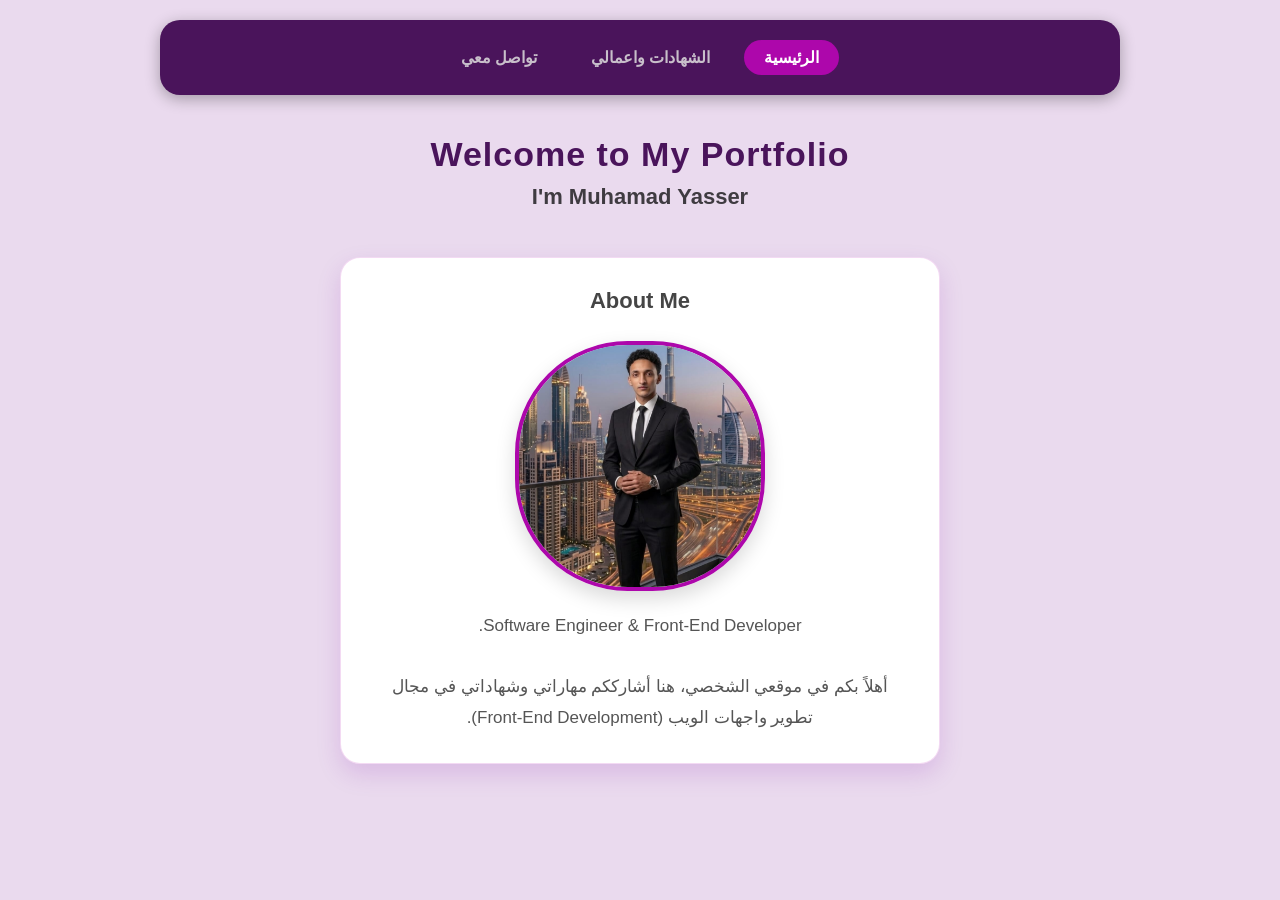
==== index.html @ 4366224f "Add files via upload" ====
<!DOCTYPE html>
<html lang="ar">
<head>
    <meta charset="UTF-8">
    <meta name="viewport" content="width=device-width, initial-scale=1.0">
    <title>Muhamad Yasser | Home</title>
    <link rel="stylesheet" href="css1.css">
</head>
<!DOCTYPE html>
<html lang="ar" dir="rtl">
<head>
    <meta charset="UTF-8">
    <meta name="viewport" content="width=device-width, initial-scale=1.0">
    <title>Muhamad Yasser - الرئيسية</title>
    <link rel="stylesheet" href="style.css">
</head>
<body>

    <nav class="navbar">
        <a href="index.html" class="active">الرئيسية</a>
        <a href="certificates.html">الشهادات واعمالي</a>
        <a href="contact.html">تواصل معي</a>
    </nav>

    <header>
        <h1>Welcome to My Portfolio</h1>
        <h3>I'm Muhamad Yasser</h3>
    </header>

    <main>
        <section class="section-card">
            <h3>About Me</h3>
            <div class="media-container" id="img-gemi">
                <!-- الصورة هنا متظبطة ومستحيل تاكل الشاشة بعد تظبيط الـ CSS -->
                <img src="company.jpeg" alt="My Image" title="Muhamad Yasser">
            </div>
            <p class="bio-text">
                Software Engineer & Front-End Developer.
                <br><br>
                أهلاً بكم في موقعي الشخصي، هنا أشارككم مهاراتي وشهاداتي في مجال تطوير واجهات الويب (Front-End Development).
            </p>
        </section> 
    </main>

</body>
</html>
---- css1.css ----
/* ------------------------------------------------------------- */
/* 1. تصفير المسافات الأساسي وتنسيق الـ Layout */
/* ------------------------------------------------------------- */
* {
    box-sizing: border-box;
    margin: 0;
    padding: 0;
}

body {
    background-color: rgb(234, 218, 238); /* خلفية مريحة للعين ومتناسقة مع درجات البنفسجي */
    padding-bottom: 50px;
    font-family: 'Segoe UI', Tahoma, Geneva, Verdana, sans-serif;
    color: #333333; /* خليت لون النص الأساسي غامق لأن الخلفية فاتحة عشان يظهر بوضوح */
}

/* ------------------------------------------------------------- */
/* 2. 🧭 تنسيق شريط التنقل (Navbar) */
/* ------------------------------------------------------------- */
.navbar {
    background-color: rgb(74, 20, 91);
    display: flex;
    justify-content: center;
    padding: 20px 0;
    width: 75%;
    height: auto;
    margin: 20px auto auto auto;
    border-radius: 20px;
    box-shadow: 0px 4px 15px rgba(0, 0, 0, 0.3);
    position: sticky; 
    top: 20px;
    z-index: 100;
}

.navbar a {
    color: #c8bfca;
    text-decoration: none;
    padding: 8px 20px;
    margin: 0 7px;
    font-size: 16px;
    font-weight: bold;
    border-radius: 20px;
    transition: 0.3s ease;
    display: inline-block; 
}

.navbar a:hover, .navbar a.active {
    color: #ffffff;
    background-color: rgb(173, 7, 171);
}

@media (max-width: 600px) {
    .navbar {
        width: 95%; 
        padding: 10px; 
        flex-wrap: wrap; 
        gap: 8px; 
    }

    .navbar a {
        padding: 6px 12px; 
        font-size: 14px; 
    }
}

/* ------------------------------------------------------------- */
/* 3. 📝 العناوين والهيدر */
/* ------------------------------------------------------------- */
header {
    text-align: center;
    margin: 40px 0;
    color: rgb(74, 20, 91); /* تلوين الهيدر ليتناسق مع التصميم */
}

h1 {
    font-size: 34px;
    margin-bottom: 10px;
    letter-spacing: 1px;
}

h3 {
    color: rgba(0, 0, 0, 0.73);
    font-size: 22px;
    padding-bottom: 7px;
    text-align: center;
}

/* ------------------------------------------------------------- */
/* 4. 🧱 تنظيم الكروت الكبيرة في الصفحات */
/* ------------------------------------------------------------- */
.section-card {
    background-color: rgb(255, 255, 255); /* خلفية بيضاء للكروت لراحة العين والتباين */
    width: 70%;
    max-width: 600px;
    margin: 30px auto;
    padding: 30px;
    border-radius: 20px;
    box-shadow: 0px 10px 25px rgba(121, 5, 167, 0.15);
    border: 1px solid rgba(173, 7, 171, 0.15);
    transition: transform 0.3s ease, box-shadow 0.3s ease;
}

.section-card:hover {
    transform: translateY(-8px); 
    box-shadow: 0px 15px 30px rgba(121, 5, 167, 0.25);
}

.section-cards {
    display: block;
    background-color: #f7ebfc;
    border: 1px solid rgb(173, 7, 171);
    color: rgb(74, 20, 91);
    border-radius: 20px;
    text-align: center;
    margin: 24px auto;
    width: 70%;
    max-width: 600px;
    padding: 20px;
}

.section-cards p {
    padding-top: 10px;
    font-weight: bold;
    font-size: 16px;
}

#imp {
    background-color: rgb(74, 20, 91);
    color: #ffffff;
    width: 140px;
    margin: auto;
    border-radius: 20px;
    padding: 10px;
    font-size: 16px;
}

#h3 {
    background-color: rgb(50, 9, 63);
    color: white;
    width: 60%;
    max-width: 400px;
    margin: 30px auto;
    border-radius: 20px;
    padding: 15px 0;
    text-align: center;
}

#h3 h3 {
    color: white;
}

/* ------------------------------------------------------------- */
/* 5. 📸 حل مشكلة الصور وتنسيق الميديا السليم */
/* ------------------------------------------------------------- */
.media-container {
    display: flex;
    justify-content: center;
    gap: 15px;
    flex-wrap: wrap; /* تضمن نزول الصور تحت بعضها في الشاشات الصغيرة */
    margin: 20px 0;
}

.works
{
    background: 
    linear-gradient(to right,rgba(82, 12, 101, 0.537) , #ffffff21 ),
    url('Screenshot\ 2026-07-15\ 051820.png');
    width: 90%;
    height: 500px;
    background-position: center top;
}
.works:hover
{
    background-image: linear-gradient(to right ,rgba(81, 12, 101, 0) ,  transition)
    url'Screenshot\ 2026-07-15\ 051820.png'()
    ;
    opacity: 0.9;
    transition: 0.4s ease;
    transform: scale(1.02);
}

/* الصورة في الهوم */
#img-gemi img {
    width: 100%;
    max-width: 250px; /* تحجيم صورة البروفايل الشخصية لتبدو ممتازة */
    height: 250px;
    object-fit: cover; /* تحافظ على أبعاد الصورة بدون مط */
    position: center center;
    border-radius: 45%; /* شكل دائري رائع جداً لصور الـ About Me */
    border: 4px solid rgb(173, 7, 171);
    box-shadow: 0px 8px 20px rgba(0, 0, 0, 0.15);
}

/* صور الشهادات */
.media-container img {
    width: 100%;
    max-width: 240px; /* جعل كروت الشهادات متناسقة وبحجم مناسب جداً للاب والتابلت */
    height: auto;
    border-radius: 12px;
    border: 3px solid rgb(173, 7, 171);
    box-shadow: 0px 5px 15px rgba(0, 0, 0, 0.1);
    transition: transform 0.3s ease;
}

.media-container img:hover {
    transform: scale(1.05); /* تكبير بسيط وجميل للشهادة عند مرور الماوس */
}

.bio-text {
    text-align: center;
    line-height: 1.8;
    margin-top: 20px;
    color: #555555;
    font-size: 17px;
}

/* ------------------------------------------------------------- */
/* 6. 🛠️ قسم المهارات الجديد (البديل المفيد والذكي للفورم) */
/* ------------------------------------------------------------- */
.skills-grid {
    display: grid;
    grid-template-columns: repeat(auto-fit, minmax(110px, 1fr));
    gap: 15px;
    margin-top: 25px;
}

.skill-tag {
    background-color: #f1e6f5;
    color: rgb(74, 20, 91);
    padding: 12px;
    border-radius: 12px;
    font-weight: bold;
    font-size: 14px;
    transition: all 0.3s ease;
    border: 1px solid rgba(173, 7, 171, 0.2);
}

.skill-tag:hover {
    background-color: rgb(173, 7, 171);
    color: #ffffff;
    transform: translateY(-5px);
}

/* ------------------------------------------------------------- */
/* 7. 🌐 أزرار السوشيال ميديا الجديدة */
/* ------------------------------------------------------------- */
/* 🌐 تعديل حاوية أزرار السوشيال ميديا */
.social-links {
    display: flex;
    justify-content: center;
    align-items: center;
    gap: 10px; /* قللنا المسافة شوية عشان نكسب مساحة */
    flex-wrap: wrap; /* عشان لو الشاشة صغرت جداً ينزلوا بنظام */
    margin-top: 20px;
    width: 100%;
}

/* 🔘 زرار السوشيال ميديا بعد تعديل خواص الانكماش والمساحة */
.social-btn {
    text-decoration: none;
    color: white;
    padding: 10px 16px; /* قللنا الـ padding الجانبي من 25 لـ 16 عشان الزرار يلم نفسه ويقعد جنب إخواته */
    border-radius: 20px;
    font-size: 13px; /* صغرنا الخط سنة بسيطة جداً عشان الـ Fit */
    font-weight: bold;
    transition: 0.3s ease;
    
    display: inline-flex;
    align-items: center;
    gap: 6px; 
    
    /* 👈 السطرين دول بيمنعوا الزرار إنه يتشوه أو ينكمش كلامه */
    flex-shrink: 1; 
    white-space: nowrap; 
}

.facebook { background-color: #1877f2;}
.facebook:hover { background-color: #145dbf; }

.Instgram { background: linear-gradient(45deg, #405de6, #5851db, #833ab4, #c13584, #e1306c, #fd1d1d); }
.Instgram:hover { opacity: 0.8; }

.whatsapp { background-color: #25d366; }
.whatsapp:hover { background-color: #1ebd56; }

.Github{ background-color: rgba(0, 0, 0, 0.87);}
.Github:hover{ background-color: rgb(0, 0, 0);}

/* ------------------------------------------------------------- */
/* 9. 🚀 كارت "مشاريع قادمة" */
/* ------------------------------------------------------------- */

#sec-work
{
    width: 100%;
}

.project-tech span{
    display: flex;
    justify-content: center;
    align-items: center;
    background-color: #a33be8;
    margin: 12px 10px;
    border-radius: 10px;
    padding: 4px;
}
.project-links span
{
    display: inline-block;
    width: 100%;
    background: linear-gradient(to right,rgba(128, 0, 128, 0.594),rgba(255, 0, 0, 0.55),rgba(0, 0, 255, 0.518));
    text-decoration: none;
    margin: 7px auto;
    text-align: center;
    padding: 7px 0;
    border-radius: 14px;
}

.project-links span:hover , .project-tech span:hover
{
    cursor: pointer;
    transform: scale(1.05);
    transition: .4s ease;
}

.single-project-img-wrapper img
{
 background: 
    linear-gradient(to right,rgba(82, 12, 101, 0.537) , #ffffff21 ),
    url('Screenshot\ 2026-07-15\ 051820.png');
    width: 100%;
    aspect-ratio: 16 / 6;   /* بدل height: 500px الثابت */
    background-position: center top;
    background-size: cover;
    border: 3px solid rgb(237, 108, 222);
    border-radius: 10px;
}

#h33,#h33::after
{
    content: ' :';
    margin-top:15px;
}

.coming-soon-card {
    margin-top: 20px;
    padding: 20px;
    text-align: center;
    background-color: #f7ebfc;
    border: 2px dashed rgba(173, 7, 171, 0.4);
    border-radius: 15px;
    color: rgb(74, 20, 91);
    font-weight: bold;
    transition: 0.3s ease;
}

.coming-soon-card:hover {
    background-color: #f1e0f7;
    border-color: rgb(173, 7, 171);
}
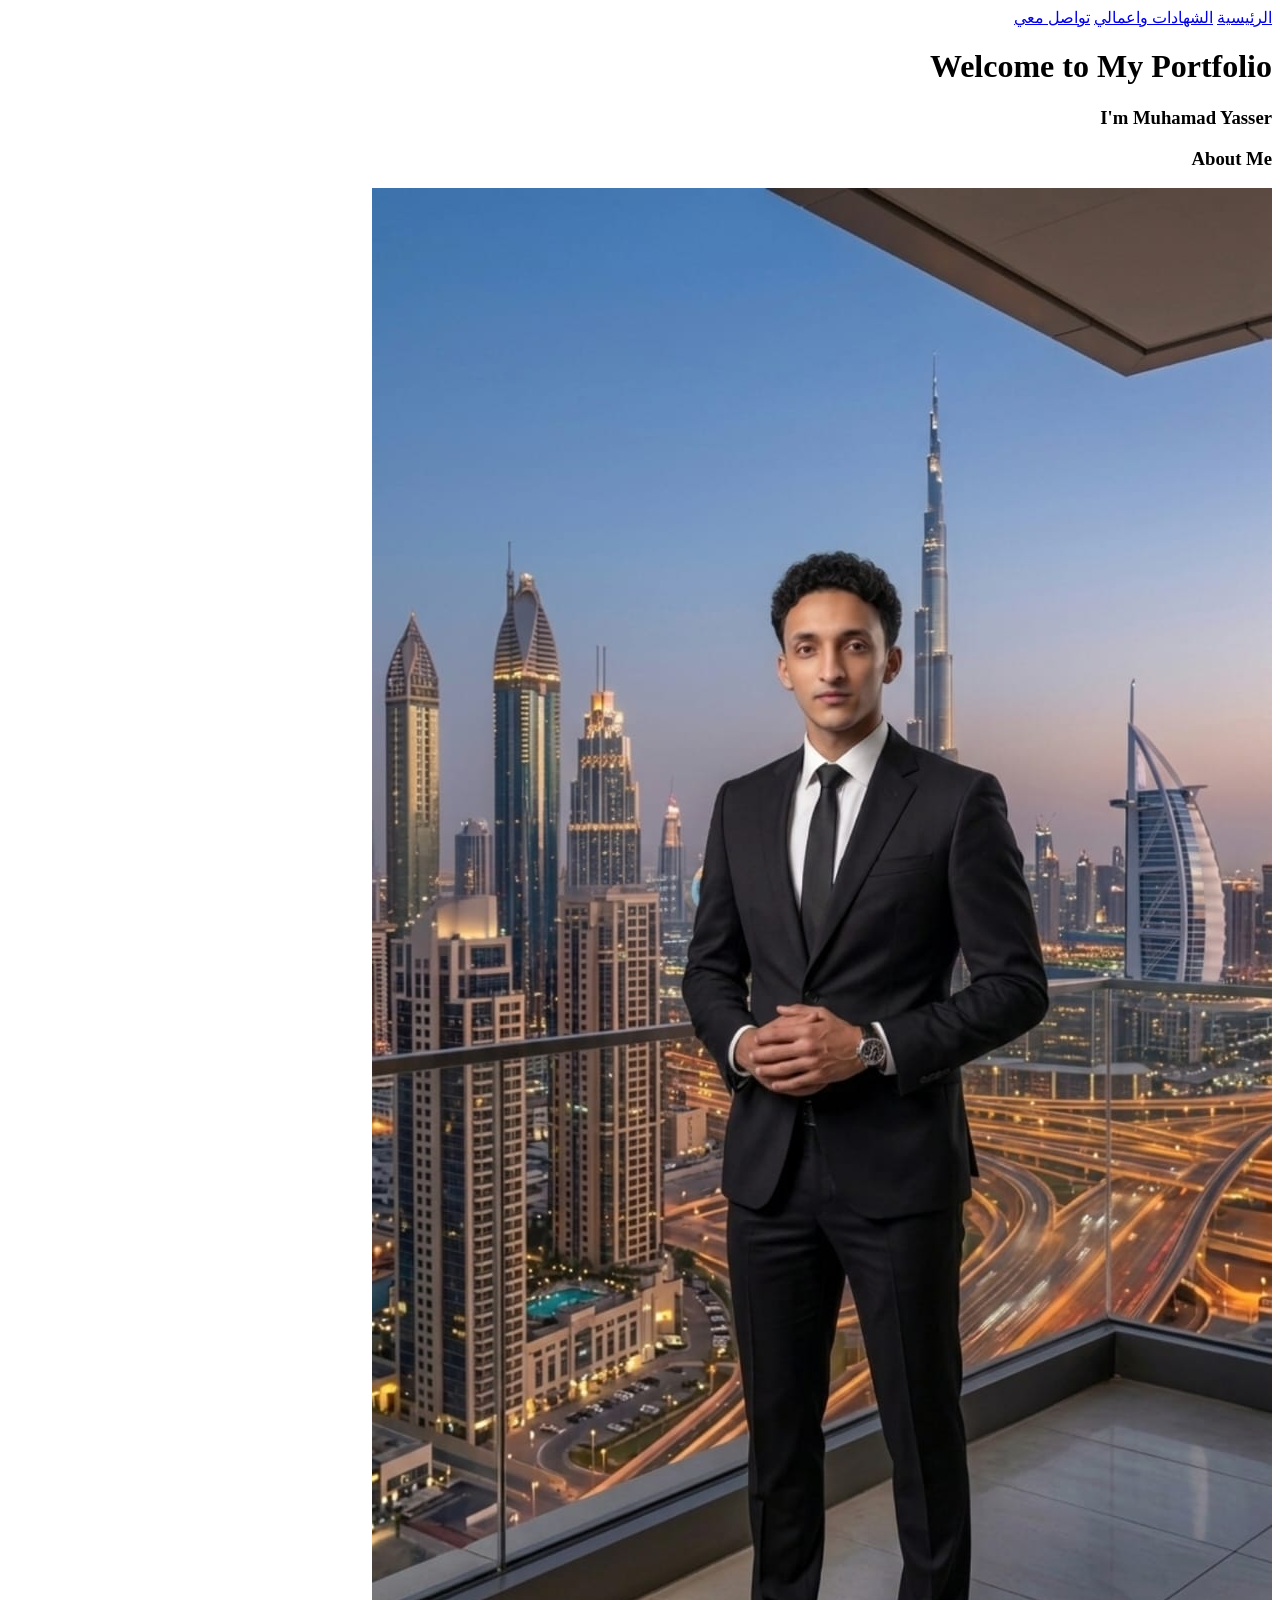
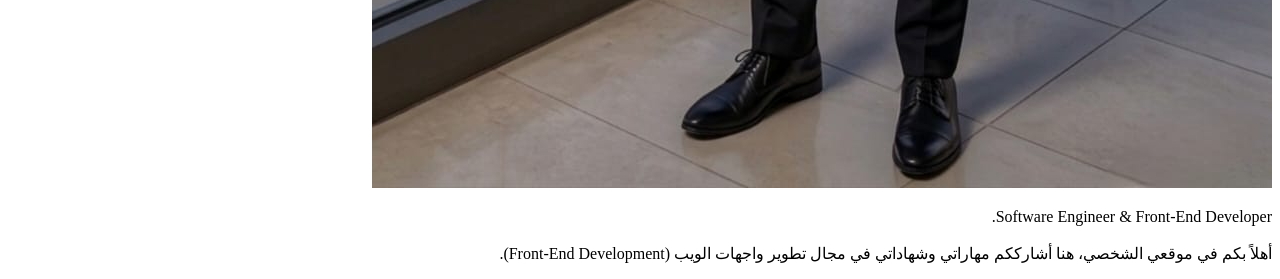
==== commit 87be3711: "index.html" ====
--- a/index.html
+++ b/index.html
@@ -1,11 +1,4 @@
-<!DOCTYPE html>
-<html lang="ar">
-<head>
-    <meta charset="UTF-8">
-    <meta name="viewport" content="width=device-width, initial-scale=1.0">
-    <title>Muhamad Yasser | Home</title>
-    <link rel="stylesheet" href="css1.css">
-</head>
+
 <!DOCTYPE html>
 <html lang="ar" dir="rtl">
 <head>
@@ -43,4 +36,4 @@
     </main>
 
 </body>
-</html>+</html>
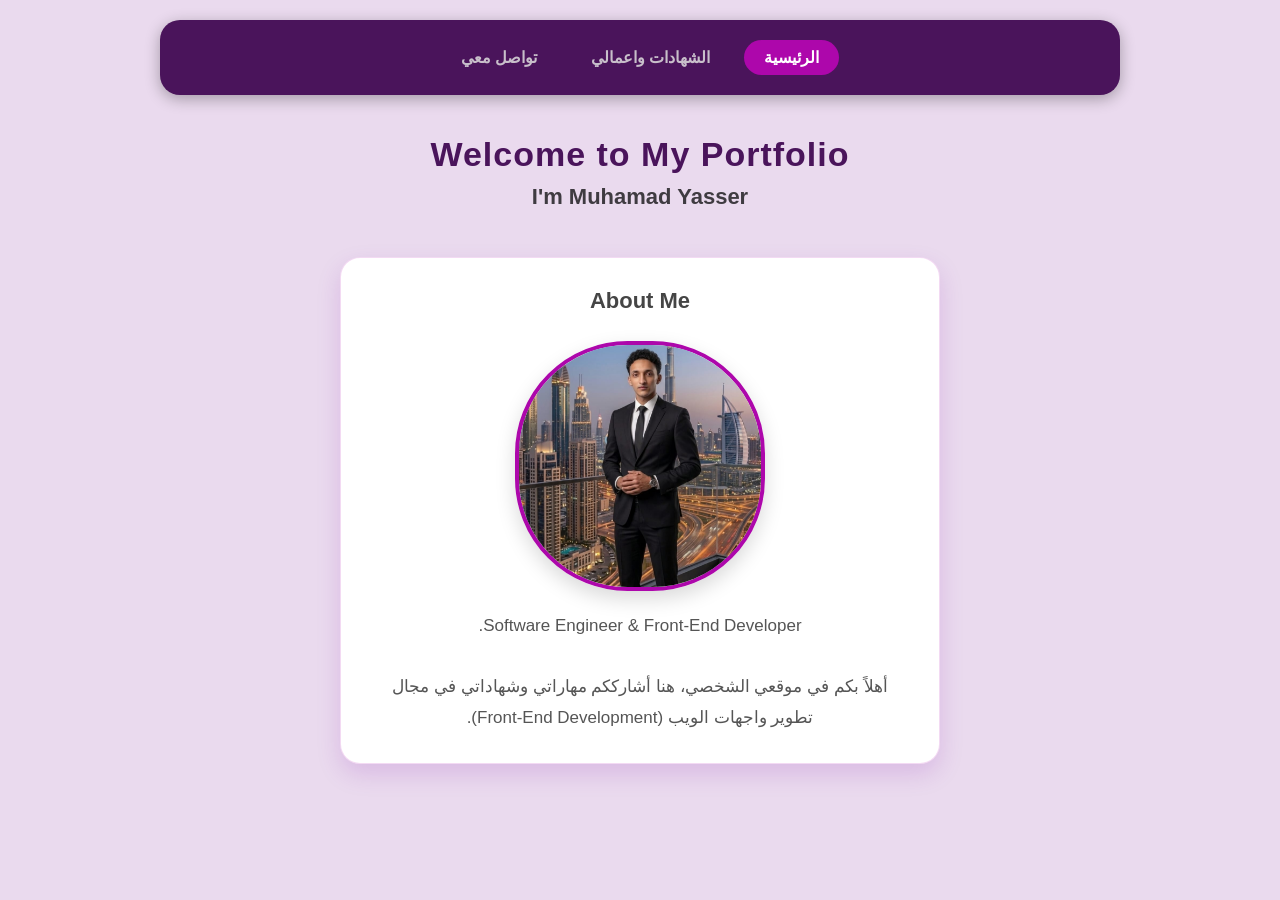
==== commit e4f797c6: "index.html" ====
--- a/index.html
+++ b/index.html
@@ -5,7 +5,7 @@
     <meta charset="UTF-8">
     <meta name="viewport" content="width=device-width, initial-scale=1.0">
     <title>Muhamad Yasser - الرئيسية</title>
-    <link rel="stylesheet" href="style.css">
+    <link rel="stylesheet" href="css1.css">
 </head>
 <body>
 
--- a/css1.css
+++ b/css1.css
@@ -0,0 +1,360 @@
+/* ------------------------------------------------------------- */
+/* 1. تصفير المسافات الأساسي وتنسيق الـ Layout */
+/* ------------------------------------------------------------- */
+* {
+    box-sizing: border-box;
+    margin: 0;
+    padding: 0;
+}
+
+body {
+    background-color: rgb(234, 218, 238); /* خلفية مريحة للعين ومتناسقة مع درجات البنفسجي */
+    padding-bottom: 50px;
+    font-family: 'Segoe UI', Tahoma, Geneva, Verdana, sans-serif;
+    color: #333333; /* خليت لون النص الأساسي غامق لأن الخلفية فاتحة عشان يظهر بوضوح */
+}
+
+/* ------------------------------------------------------------- */
+/* 2. 🧭 تنسيق شريط التنقل (Navbar) */
+/* ------------------------------------------------------------- */
+.navbar {
+    background-color: rgb(74, 20, 91);
+    display: flex;
+    justify-content: center;
+    padding: 20px 0;
+    width: 75%;
+    height: auto;
+    margin: 20px auto auto auto;
+    border-radius: 20px;
+    box-shadow: 0px 4px 15px rgba(0, 0, 0, 0.3);
+    position: sticky; 
+    top: 20px;
+    z-index: 100;
+}
+
+.navbar a {
+    color: #c8bfca;
+    text-decoration: none;
+    padding: 8px 20px;
+    margin: 0 7px;
+    font-size: 16px;
+    font-weight: bold;
+    border-radius: 20px;
+    transition: 0.3s ease;
+    display: inline-block; 
+}
+
+.navbar a:hover, .navbar a.active {
+    color: #ffffff;
+    background-color: rgb(173, 7, 171);
+}
+
+@media (max-width: 600px) {
+    .navbar {
+        width: 95%; 
+        padding: 10px; 
+        flex-wrap: wrap; 
+        gap: 8px; 
+    }
+
+    .navbar a {
+        padding: 6px 12px; 
+        font-size: 14px; 
+    }
+}
+
+/* ------------------------------------------------------------- */
+/* 3. 📝 العناوين والهيدر */
+/* ------------------------------------------------------------- */
+header {
+    text-align: center;
+    margin: 40px 0;
+    color: rgb(74, 20, 91); /* تلوين الهيدر ليتناسق مع التصميم */
+}
+
+h1 {
+    font-size: 34px;
+    margin-bottom: 10px;
+    letter-spacing: 1px;
+}
+
+h3 {
+    color: rgba(0, 0, 0, 0.73);
+    font-size: 22px;
+    padding-bottom: 7px;
+    text-align: center;
+}
+
+/* ------------------------------------------------------------- */
+/* 4. 🧱 تنظيم الكروت الكبيرة في الصفحات */
+/* ------------------------------------------------------------- */
+.section-card {
+    background-color: rgb(255, 255, 255); /* خلفية بيضاء للكروت لراحة العين والتباين */
+    width: 70%;
+    max-width: 600px;
+    margin: 30px auto;
+    padding: 30px;
+    border-radius: 20px;
+    box-shadow: 0px 10px 25px rgba(121, 5, 167, 0.15);
+    border: 1px solid rgba(173, 7, 171, 0.15);
+    transition: transform 0.3s ease, box-shadow 0.3s ease;
+}
+
+.section-card:hover {
+    transform: translateY(-8px); 
+    box-shadow: 0px 15px 30px rgba(121, 5, 167, 0.25);
+}
+
+.section-cards {
+    display: block;
+    background-color: #f7ebfc;
+    border: 1px solid rgb(173, 7, 171);
+    color: rgb(74, 20, 91);
+    border-radius: 20px;
+    text-align: center;
+    margin: 24px auto;
+    width: 70%;
+    max-width: 600px;
+    padding: 20px;
+}
+
+.section-cards p {
+    padding-top: 10px;
+    font-weight: bold;
+    font-size: 16px;
+}
+
+#imp {
+    background-color: rgb(74, 20, 91);
+    color: #ffffff;
+    width: 140px;
+    margin: auto;
+    border-radius: 20px;
+    padding: 10px;
+    font-size: 16px;
+}
+
+#h3 {
+    background-color: rgb(50, 9, 63);
+    color: white;
+    width: 60%;
+    max-width: 400px;
+    margin: 30px auto;
+    border-radius: 20px;
+    padding: 15px 0;
+    text-align: center;
+}
+
+#h3 h3 {
+    color: white;
+}
+
+/* ------------------------------------------------------------- */
+/* 5. 📸 حل مشكلة الصور وتنسيق الميديا السليم */
+/* ------------------------------------------------------------- */
+.media-container {
+    display: flex;
+    justify-content: center;
+    gap: 15px;
+    flex-wrap: wrap; /* تضمن نزول الصور تحت بعضها في الشاشات الصغيرة */
+    margin: 20px 0;
+}
+
+.works
+{
+    background: 
+    linear-gradient(to right,rgba(82, 12, 101, 0.537) , #ffffff21 ),
+    url('Screenshot\ 2026-07-15\ 051820.png');
+    width: 90%;
+    height: 500px;
+    background-position: center top;
+}
+.works:hover
+{
+    background-image: linear-gradient(to right ,rgba(81, 12, 101, 0) ,  transition)
+    url'Screenshot\ 2026-07-15\ 051820.png'()
+    ;
+    opacity: 0.9;
+    transition: 0.4s ease;
+    transform: scale(1.02);
+}
+
+/* الصورة في الهوم */
+#img-gemi img {
+    width: 100%;
+    max-width: 250px; /* تحجيم صورة البروفايل الشخصية لتبدو ممتازة */
+    height: 250px;
+    object-fit: cover; /* تحافظ على أبعاد الصورة بدون مط */
+    position: center center;
+    border-radius: 45%; /* شكل دائري رائع جداً لصور الـ About Me */
+    border: 4px solid rgb(173, 7, 171);
+    box-shadow: 0px 8px 20px rgba(0, 0, 0, 0.15);
+}
+
+/* صور الشهادات */
+.media-container img {
+    width: 100%;
+    max-width: 240px; /* جعل كروت الشهادات متناسقة وبحجم مناسب جداً للاب والتابلت */
+    height: auto;
+    border-radius: 12px;
+    border: 3px solid rgb(173, 7, 171);
+    box-shadow: 0px 5px 15px rgba(0, 0, 0, 0.1);
+    transition: transform 0.3s ease;
+}
+
+.media-container img:hover {
+    transform: scale(1.05); /* تكبير بسيط وجميل للشهادة عند مرور الماوس */
+}
+
+.bio-text {
+    text-align: center;
+    line-height: 1.8;
+    margin-top: 20px;
+    color: #555555;
+    font-size: 17px;
+}
+
+/* ------------------------------------------------------------- */
+/* 6. 🛠️ قسم المهارات الجديد (البديل المفيد والذكي للفورم) */
+/* ------------------------------------------------------------- */
+.skills-grid {
+    display: grid;
+    grid-template-columns: repeat(auto-fit, minmax(110px, 1fr));
+    gap: 15px;
+    margin-top: 25px;
+}
+
+.skill-tag {
+    background-color: #f1e6f5;
+    color: rgb(74, 20, 91);
+    padding: 12px;
+    border-radius: 12px;
+    font-weight: bold;
+    font-size: 14px;
+    transition: all 0.3s ease;
+    border: 1px solid rgba(173, 7, 171, 0.2);
+}
+
+.skill-tag:hover {
+    background-color: rgb(173, 7, 171);
+    color: #ffffff;
+    transform: translateY(-5px);
+}
+
+/* ------------------------------------------------------------- */
+/* 7. 🌐 أزرار السوشيال ميديا الجديدة */
+/* ------------------------------------------------------------- */
+/* 🌐 تعديل حاوية أزرار السوشيال ميديا */
+.social-links {
+    display: flex;
+    justify-content: center;
+    align-items: center;
+    gap: 10px; /* قللنا المسافة شوية عشان نكسب مساحة */
+    flex-wrap: wrap; /* عشان لو الشاشة صغرت جداً ينزلوا بنظام */
+    margin-top: 20px;
+    width: 100%;
+}
+
+/* 🔘 زرار السوشيال ميديا بعد تعديل خواص الانكماش والمساحة */
+.social-btn {
+    text-decoration: none;
+    color: white;
+    padding: 10px 16px; /* قللنا الـ padding الجانبي من 25 لـ 16 عشان الزرار يلم نفسه ويقعد جنب إخواته */
+    border-radius: 20px;
+    font-size: 13px; /* صغرنا الخط سنة بسيطة جداً عشان الـ Fit */
+    font-weight: bold;
+    transition: 0.3s ease;
+    
+    display: inline-flex;
+    align-items: center;
+    gap: 6px; 
+    
+    /* 👈 السطرين دول بيمنعوا الزرار إنه يتشوه أو ينكمش كلامه */
+    flex-shrink: 1; 
+    white-space: nowrap; 
+}
+
+.facebook { background-color: #1877f2;}
+.facebook:hover { background-color: #145dbf; }
+
+.Instgram { background: linear-gradient(45deg, #405de6, #5851db, #833ab4, #c13584, #e1306c, #fd1d1d); }
+.Instgram:hover { opacity: 0.8; }
+
+.whatsapp { background-color: #25d366; }
+.whatsapp:hover { background-color: #1ebd56; }
+
+.Github{ background-color: rgba(0, 0, 0, 0.87);}
+.Github:hover{ background-color: rgb(0, 0, 0);}
+
+/* ------------------------------------------------------------- */
+/* 9. 🚀 كارت "مشاريع قادمة" */
+/* ------------------------------------------------------------- */
+
+#sec-work
+{
+    width: 100%;
+}
+
+.project-tech span{
+    display: flex;
+    justify-content: center;
+    align-items: center;
+    background-color: #a33be8;
+    margin: 12px 10px;
+    border-radius: 10px;
+    padding: 4px;
+}
+.project-links span
+{
+    display: inline-block;
+    width: 100%;
+    background: linear-gradient(to right,rgba(128, 0, 128, 0.594),rgba(255, 0, 0, 0.55),rgba(0, 0, 255, 0.518));
+    text-decoration: none;
+    margin: 7px auto;
+    text-align: center;
+    padding: 7px 0;
+    border-radius: 14px;
+}
+
+.project-links span:hover , .project-tech span:hover
+{
+    cursor: pointer;
+    transform: scale(1.05);
+    transition: .4s ease;
+}
+
+.single-project-img-wrapper img
+{
+ background: 
+    linear-gradient(to right,rgba(82, 12, 101, 0.537) , #ffffff21 ),
+    url('Screenshot\ 2026-07-15\ 051820.png');
+    width: 100%;
+    aspect-ratio: 16 / 6;   /* بدل height: 500px الثابت */
+    background-position: center top;
+    background-size: cover;
+    border: 3px solid rgb(237, 108, 222);
+    border-radius: 10px;
+}
+
+#h33,#h33::after
+{
+    content: ' :';
+    margin-top:15px;
+}
+
+.coming-soon-card {
+    margin-top: 20px;
+    padding: 20px;
+    text-align: center;
+    background-color: #f7ebfc;
+    border: 2px dashed rgba(173, 7, 171, 0.4);
+    border-radius: 15px;
+    color: rgb(74, 20, 91);
+    font-weight: bold;
+    transition: 0.3s ease;
+}
+
+.coming-soon-card:hover {
+    background-color: #f1e0f7;
+    border-color: rgb(173, 7, 171);
+}
